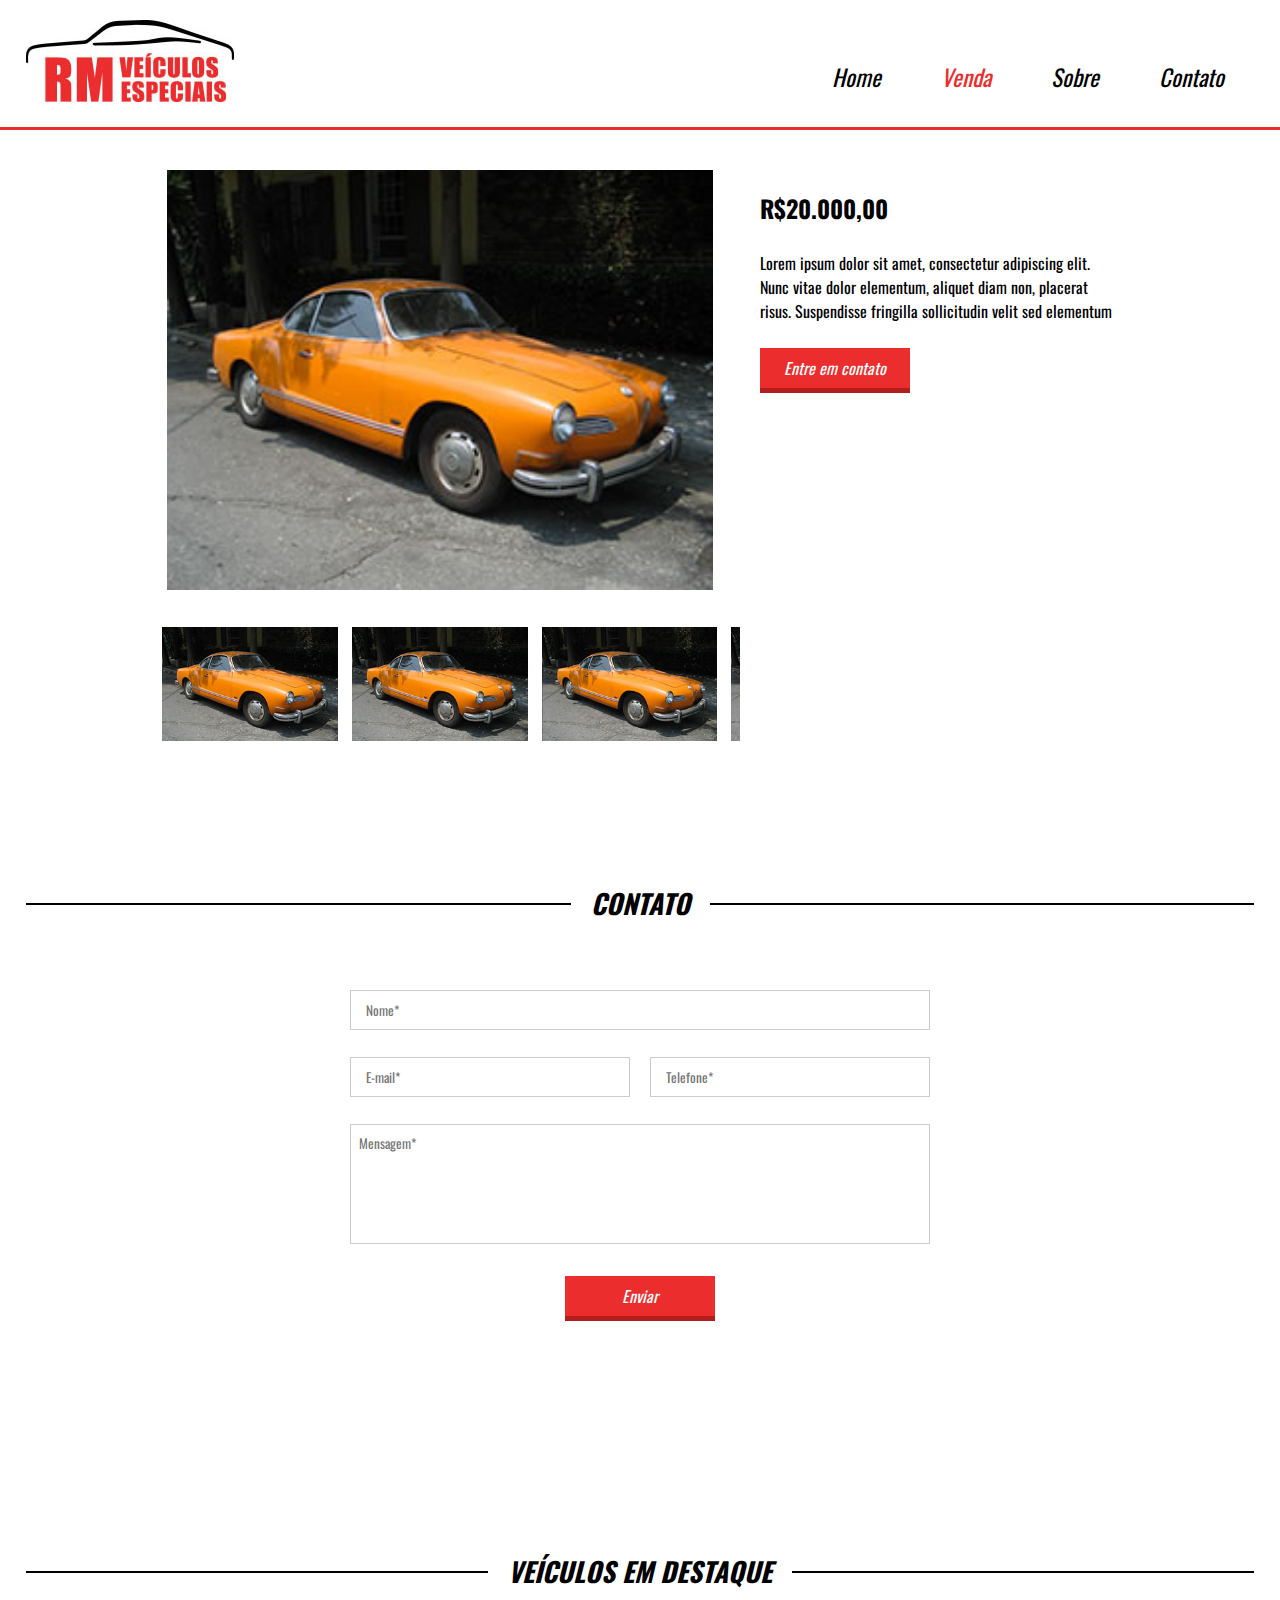
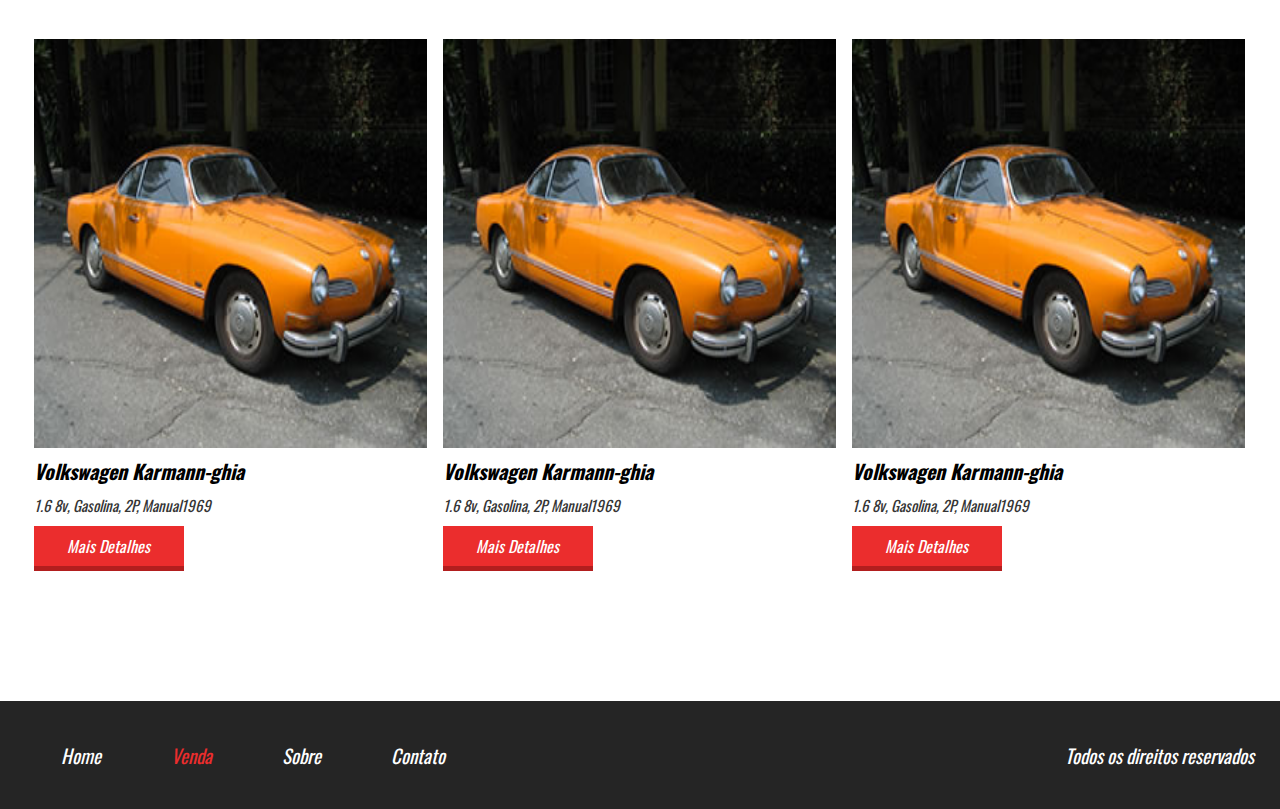
==== veiculo-detalhe.html @ d6c6ca4e "#" ====
<!DOCTYPE html>
<html lang="pt-br">
  <head>
    <meta charset="UTF-8">
    <meta http-equiv="X-UA-Compatible" content="IE=edge">
    <meta name="viewport" content="width=device-width, initial-scale=1.0">
    <link href="https://fonts.googleapis.com/css?family=Oswald" rel="stylesheet">
    <link href="css/style.css" rel="stylesheet">
    <title>Projeto 05</title>
  </head>
  <body>
    <header style="border-bottom: 3px solid #EB2D2D;">
      <div class="container">
        <div class="logo">
          <img src="imagens/logo.jpg" alt="Logo do site"/>
        </div><!--logo-->    
        <nav class="desktop">
          <ul>
            <li><a href="">Home</a></li>
            <li><a style="color:#EB2D2D;" href="venda.html">Venda</a></li>
            <li><a href="">Sobre</a></li>
            <li><a href="">Contato</a></li>
          </ul>
        </nav><!--desktop-->    
        <nav class="mobile">
          <ul>
            <li><a href="">Home</a></li>
            <li><a style="color:#EB2D2D;" href="venda.html">Venda</a></li>
            <li><a href="">Sobre</a></li>
            <li><a href="">Contato</a></li>
          </ul>
        </nav><!--mobile-->    
        <div class="clear"></div>
      </div><!--container-->
    </header>    
    <section class="venda-single">    
      <div class="container">    
        <div class="info-veiculo">
          <div style="background-image:url('imagens/carro1.jpg');" class="foto-destaque"></div>
          <div class="nav-galeria">
            <div class="nav-galeria-wraper">
            <div style="background-image:url('imagens/carro1.jpg');" class="mini-img"></div>
            <div style="background-image:url('imagens/carro1.jpg');" class="mini-img"></div>
            <div style="background-image:url('imagens/carro1.jpg');" class="mini-img"></div>
            <div style="background-image:url('imagens/carro1.jpg');" class="mini-img"></div>
            <div style="background-image:url('imagens/carro1.jpg');" class="mini-img"></div>
            <div style="background-image:url('imagens/carro1.jpg');" class="mini-img"></div>
            </div><!--nav-galeria-wraper-->
          </div><!--nav-galeria-->    
        </div><!--info-->    
        <div class="descricao-veiculo">
          <h2>R$20.000,00</h2>
          <p>Lorem ipsum dolor sit amet, consectetur adipiscing elit. Nunc vitae dolor elementum, aliquet diam non, placerat risus. Suspendisse fringilla sollicitudin velit sed elementum</p>
          <a class="btn1" href="">Entre em contato</a>
        </div><!--descricao-veiculo-->
        <div class="clear"></div>
      </div><!--container-->    
    </section><!--venda-single-->    
    <section class="contato">
      <div class="line-titulo">
        <div class="ln1"></div>
        <h2>Contato</h2>
      </div><!--line-titulo-->    
      <form>
        <div class="input-wraper w100">
          <input placeholder="Nome*" type="text" required />
        </div><!--input-wraper-->    
        <div class="input-wraper w50">
          <input placeholder="E-mail*" type="text" required />
        </div><!--input-wraper-->    
        <div class="input-wraper w50">
          <input placeholder="Telefone*" type="text" required />
        </div><!--input-wraper-->    
        <div class="input-wraper w100">
          <textarea placeholder="Mensagem*" required></textarea>
        </div><!--input-wraper-->    
        <div class="input-wraper w100">
          <input class="btn1" type="submit" value="Enviar" />
        </div><!--input-wraper-->    
        <div class="clear"></div><!--clear-->    
      </form>    
    </section><!--contato-->    
    <section class="veiculos-destaque">
      <div class="line-titulo">
        <div class="ln1"></div>
        <h2>Veículos em destaque</h2>
      </div><!--line-titulo-->
      <div class="container">
        <div class="vitrine-destaque">
          <div style="background-image:url('imagens/carro1.jpg');" class="carro-img"></div><!--carro-img-->
          <div class="info-carro">
            <h2>Volkswagen Karmann-ghia</h2>
            <p>1.6 8v, Gasolina, 2P, Manual1969</p>
            <a class="btn1" href="">Mais Detalhes</a>
          </div><!--info-carro-->
        </div><!--vitrine-destaque-->      
        <div class="vitrine-destaque">
          <div style="background-image:url('imagens/carro1.jpg');" class="carro-img"></div><!--carro-img-->
          <div class="info-carro">
            <h2>Volkswagen Karmann-ghia</h2>
            <p>1.6 8v, Gasolina, 2P, Manual1969</p>
            <a class="btn1" href="">Mais Detalhes</a>
          </div><!--info-carro-->
        </div><!--vitrine-destaque-->      
        <div class="vitrine-destaque">
          <div style="background-image:url('imagens/carro1.jpg');" class="carro-img"></div><!--carro-img-->
          <div class="info-carro">
            <h2>Volkswagen Karmann-ghia</h2>
            <p>1.6 8v, Gasolina, 2P, Manual1969</p>
            <a class="btn1" href="">Mais Detalhes</a>
          </div><!--info-carro-->
        </div><!--vitrine-destaque-->
        <div class="clear"></div>
      </div><!--container-->
    </section><!--veiculos-destaque-->    
    <footer>
      <div class="container">
        <nav>
          <ul>
            <li><a href="">Home</a></li>
            <li><a style="color:#EB2D2D;"  href="venda.html">Venda</a></li>
            <li><a href="">Sobre</a></li>
            <li><a href="">Contato</a></li>
          </ul>
        </nav>
        <p>Todos os direitos reservados</p>
        <div class="clear"></div>
      </div><!--container-->
    </footer>    
  </body>
</html>
---- css/style.css ----
/**CSS Geral**/
*{
	margin: 0;
	padding: 0;
	box-sizing: border-box;
	font-family:'Oswald', sans-serif;
}

html,body{
	height: 100%;
}

.container{
	width: 100%;
	max-width: 1400px;
	margin:0 auto;
}

.clear{
	clear: both;
}

/**Header**/
header{
	padding:20px 2% 35px 2%;
	height: 130px;
}

header div.logo{
	float: left;
}

header nav.desktop{
	float: right;
	position: relative;
	top:40px;
}

nav.mobile{
	margin-top:40px;
	float: right;
	width: 32px;
	height: 32px;
	background-size: 100% 100%;
	cursor: pointer;
	background-image: url('../imagens/icon_menu.png');
	display: none;
}

nav.mobile ul{
	display: none;
	width: 100%;
	left: 0;
	top: 95px;
	border-bottom:4px solid #EB2D2D;
	z-index: 999;
	position: absolute;
	text-align: center;
	background-color: white;
}

nav.mobile li{
	font-size: 23px;
	padding:20px 0px;
	font-style: italic;
}

nav.mobile li a{
	color: black;
	text-decoration: none;
}

header nav.desktop ul{
	list-style-type: none;
}

header nav.desktop ul li{
	float: left;
	font-size: 23px;
	padding:0 30px;
	font-style: italic;
}

header nav.desktop a{
  color: black;
  text-decoration: none;
}

/**Section Banner**/
section.banner{
	overflow:hidden;
	width: 100%;
	height: 650px;
	background-color: black;
	background-image: url('../imagens/bg.jpg');
	background-size: contain;
	background-position: right bottom;
	background-repeat: no-repeat;
}

.text-banner{
	padding:70px;
}

.text-banner-single{
	width: 314px;
	font-style: italic;
	margin-top:30px;
	height: 70px;
	line-height: 70px;
	padding-left: 50px;
	text-transform: uppercase;
	color: white;
	font-size: 23px;
	background-image: url('../imagens/box-text.png');
	background-size: 100% 100%;
	background-repeat: no-repeat;
}

.text-banner .text-banner-single:nth-of-type(2){
	width: 200px;
	height: 70px;
	line-height: 70px;
	position: relative;
	left: -10px;
}

.text-banner .text-banner-single:nth-of-type(3){
	width: 170px;
	height: 70px;
	line-height: 70px;
	position: relative;
	left: -20px;
}

.text-banner .text-banner-single:nth-of-type(4){
	width: 320px;
	font-size: 21px;
	color: black;
	position: relative;
	left: -30px;
	line-height: 70px;
	background-image: url('../imagens/box-white-text.png');
}

/**Section Destaque**/
section.veiculos-destaque{
	padding:90px 2%;
}

section.veiculos-destaque .container{
	padding:40px 0;
}

.line-titulo{
	max-width: 1400px;
	margin:0 auto;
	position: relative;
	text-align: center;
}

.ln1{
	position: absolute;
	height: 2px;
	width: 100%;
	top:20px;
	background:black;
}

.line-titulo h2{
	position: relative;
	background: white;
	display: inline-block;
	text-align: center;
	font-size: 27px;
	padding:0 20px;
	font-style: italic;
	text-transform: uppercase;
}

.vitrine-destaque{
	float: left;
	width: 33.3%;
}

.vitrine-destaque .carro-img{
	width: 100%;
	padding-top: 100%;
	border:8px solid white;
	background-size: 100% 100%;
}

.vitrine-destaque h2{
	padding-left: 8px;
	color: black;
	font-style: italic;
	font-size: 20px;
}

.vitrine-destaque p{
	padding-top: 8px;
	padding-left: 8px;
	color: #353535;
	font-size: 15px;
	font-style: italic;
}

.btn1{
	text-align: center;
	display: block;
	line-height: 40px;
	background-color:#EB2D2D;
	text-decoration: none;
	border-bottom: 5px solid #B21E1E;
	color: white;
	font-size: 16px;
	font-style: italic;
	width: 150px;
}

.vitrine-destaque a{
	margin-left: 8px;
	margin-top:10px;
}

/**Section Descrição**/
.servicos-descricao{
	display: flex;
}

.half1{
	width: 50%;
	text-align: right;
	padding:90px 0;
	background: #242424;
	color: white;
}

.half1-wraper{
	padding-right: 20%;
	text-align: left;
	display: inline-block;
}

.half1-wraper h2{
	font-weight: normal;
	font-style: italic;
	font-size: 32px;
}

.half1-wraper ul{
	display: inline-block;
	margin-top:20px;
}

.half1-wraper li{
	margin-left: 15px;
}

.half1-wraper a{
	margin-left: 40px;
	display: inline-block;
	vertical-align: bottom;
}

.half2{
	width: 50%;
	padding:90px 100px;
	background:#EB2D2D;
	color: white;
}

.half2 h2{
	font-weight: normal;
	font-style: italic;
	font-size: 32px;
}

.half2 .depoimento-single{
	margin-top:19px;
}

.depoimento-single p{
	font-size: 22px;
}

.navigation{
	float: left;
	width: 100%;
	max-width: 700px;
	margin-top:30px;
}

.arrows{
	float: left;
}

.navigation img{
	cursor: pointer;
	margin:0 20px;
}

.nome-depoimento{
	float: right;
	color: #252525;
	font-size: 23px;
}

/**Section Contatos**/
section.contato{
	padding:80px 2%;
}

section.contato form{
	max-width: 600px;
	margin:50px auto;
}

section.contato .input-wraper{
	float: left;
	padding:10px;
	margin-top:7px;
}

section.contato input[type=text]{
	width: 100%;
	border: 1px solid #ccc;
	height: 40px;
	line-height: 40px;
	padding-left: 15px;
}

section.contato textarea{
	width: 100%;
	border:1px solid #ccc;
	height: 120px;
	padding:8px;
	resize: none;
}

section.contato form .input-wraper:nth-of-type(5){
	text-align: center;
}

section.contato input[type=submit]{
	border-right: 0;
	border-left: 0;
	border-top: 0;
	cursor: pointer;
	display: inline-block;
}

.w100{
	width: 100%;
}

.w50{
	width: 50%;
}

/**Footer**/
footer{
	padding:40px 2%;
	background: #252525;
}

footer nav{
	float: left;
}

footer nav ul{
	list-style-type: none;
}

footer nav ul li{
	float: left;
	font-style: italic;
	padding:0 35px;
	font-size: 19px;
}

footer nav ul a{
	color: white;
	text-decoration: none;
}

footer p{
	float: right;
	color: white;
	font-size: 19px;
	font-style: italic;
}

/**Vendas**/
.sidebar{
	float: left;
	width: 30%;
}

.search1{
	width:90%;
}

.search1 h2{
	font-size: 24px;
	color: black;
	font-weight: normal;
}

.search1 .barra-preco{
	width: 100%;
	height: 20px;
	background: white;
	border:1px solid #ccc;
	margin-top:8px;
	border-radius: 20px;
	position: relative;
}

.barra-preco-fill{
	position: absolute;
	left: 0;
	top: 0;
	width: 30%;
	height: 20px;
	border-radius: 20px;
	background:linear-gradient(to bottom,rgb(255,255,255),rgb(200,200,200));
}

.pointer-barra{
	width: 26px;
	height: 26px;
	position: absolute;
	left: calc(30% - 13px);
	top: -3px;
	cursor: pointer;
	border-radius: 8px;
	background:linear-gradient(to bottom,rgb(255,255,255),rgb(180,180,180));
	border:1px solid  #777;
}

.valor-pesquisa{
	margin-top:8px;
}

.valor-pesquisa p{
	color: black;
	font-size: 15px;
}

.valor-pesquisa p:nth-of-type(1){
	float: left;
}

.valor-pesquisa p:nth-of-type(2){
	float: right;
}

.search2{
	margin-top:40px;
}

.search2 h2{
	font-size: 24px;
	color: black;
	font-weight: normal;
}

.form-venda-wraper{
	margin-top:10px;
}

.form-venda-wraper input[type=checkbox]{
	display: none;
}

.form-venda-wraper label{
	width: 20px;
	height: 20px;
	display: inline-block;
	border:1px solid #ccc;
	border-radius: 3px;
	vertical-align: top;
	cursor: pointer;
	position: relative;
}

.circle{
	width: 8px;
	height: 8px;
	display: none;
	border-radius: 4px;
	background: black;
	position: absolute;
	left: 6px;
	top: 6px;
}

.form-venda-wraper input[type=checkbox]:checked + label > .circle{
	display: block;
}

.form-venda-wraper span{
	padding:0 10px;
	display: inline-block;
	vertical-align: top;
}

.vitrine-venda{
	float: left;
	width: 70%;
}

.vitrine-venda .vitrine-destaque{
	margin-top:20px;
}

/**Detalhes do veiculo**/
section.venda-single{
	padding:0 2%;
}

section.venda-single .container{
	padding:40px 0;
	max-width: 1000px;
}

.info-veiculo{
	float: left;
	width: 60%;
}

.foto-destaque{
	width: 100%;
	padding-top:70%;
	background-position: center;
	background-size: contain;
	background-repeat: no-repeat;
}

.descricao-veiculo{
	float: left;
	width: 40%;
	padding:20px;
}

.descricao-veiculo p{
	margin-top:25px;
	max-width: 360px;
}

.descricao-veiculo a{
	margin-top:25px;
}

.nav-galeria{
	width: 100%;
	padding:15px;
	overflow: hidden;
	margin-top:15px;
}

.nav-galeria-wraper{
	width: 200%;
}

.mini-img{
	float: left;
	border:7px solid white;
	background-position: center;
	background-size: cover;
	padding-top:calc(33.3% * (100 / 200) * 0.6);
	width:calc(33.3% * (100 / 200));
}

/**Responsivo**/
@media screen and (max-width: 1100px){
	.half1{
		text-align: center;
	}

	.half1-wraper{
		text-align: left;
		padding-right: 0;
	}

	.half1-wraper a{
		display: block;
		margin-left: 0;
		margin-top:15px;
	}
}

@media screen and (max-width: 900px){
	.nome-depoimento{
	float: left;
	width: 100%;
	margin:20px 20px;
	}
}

@media screen and (max-width: 768px){
	footer nav{
		display: none;
	}

	footer{
		text-align: center;
	}

	footer p{
		float: none;
	}

	.w50{
		width: 100%;
	}

	.nome-depoimento{
	float: right;
	width: auto;
	margin:0px 0px;
	}

	section.servicos-descricao{
		flex-direction: column;
	}

	.half1,.half2{
		padding:80px 4%;
		width: 100%;
	}

	section.banner{
		background-size: cover;
		background-position: 100px center;
		height: 80vh;
	}

	nav.desktop
	{
		display: none;
	}

	nav.mobile{
		display: block;
	}

	.sidebar{
		width: 100%;
		text-align: center;
	}

	.search1{
		display: inline-block;
	}

	.search2{
		text-align: left;
		display: inline-block;
	}

	.vitrine-venda{
		text-align: center;
		width: 100%;
	}
}

@media screen and (max-width: 580px){
	.text-banner{
		padding:30px;
	}

	.text-banner-single{
		width: 240px;
		font-size: 18px;
	}

	.text-banner .text-banner-single:nth-of-type(4){
		width: 270px;
	}

	section.veiculos-destaque .line-titulo h2{
		font-size: 23px;
	}

	section.veiculos-destaque .container{
		max-width: 1000px;
		padding:40px 0;
		text-align: center;
	}

	.vitrine-destaque{
		display: inline-block;
		float: none;
		width: 80%;
		text-align: center;
		margin-top:20px;
	}

	.vitrine-destaque a{
		display: inline-block;
	}
}

@media screen and (max-width: 480px){
	.vitrine-destaque{
		width: 100%;
	}
}
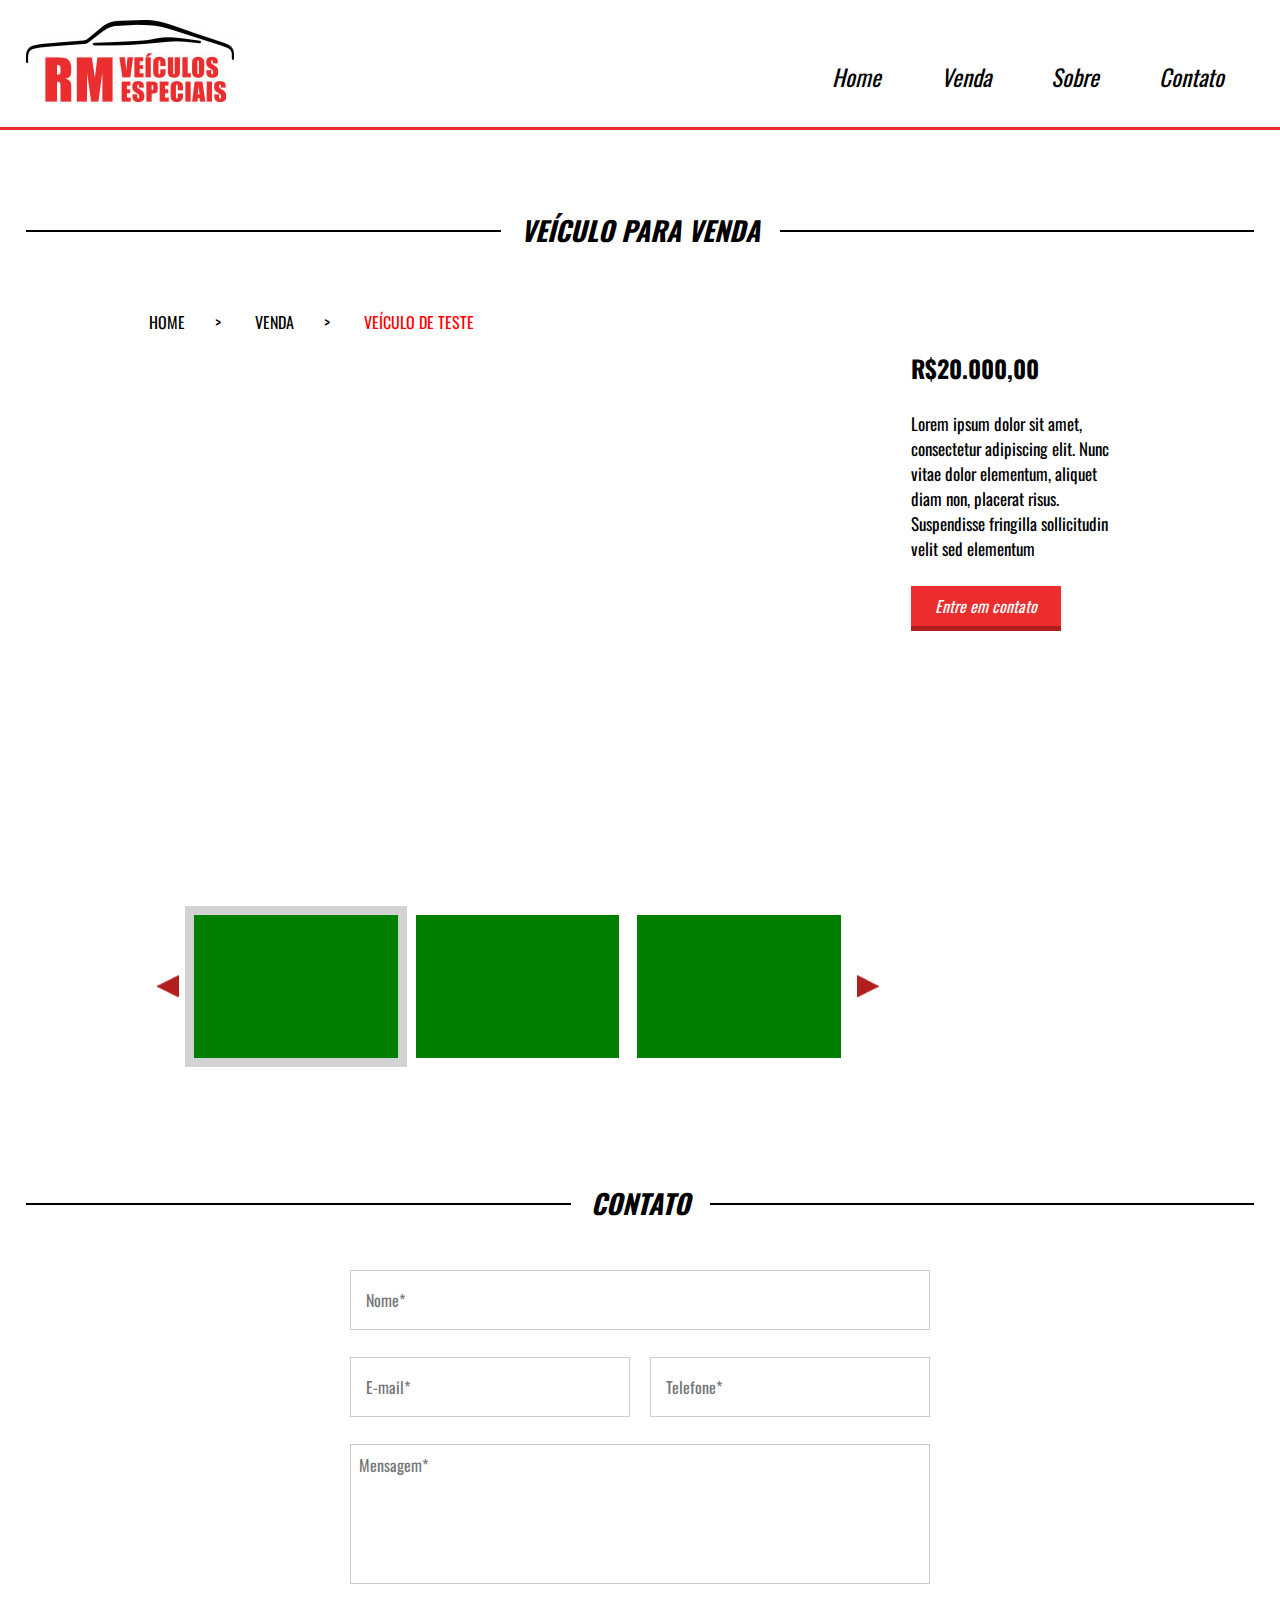
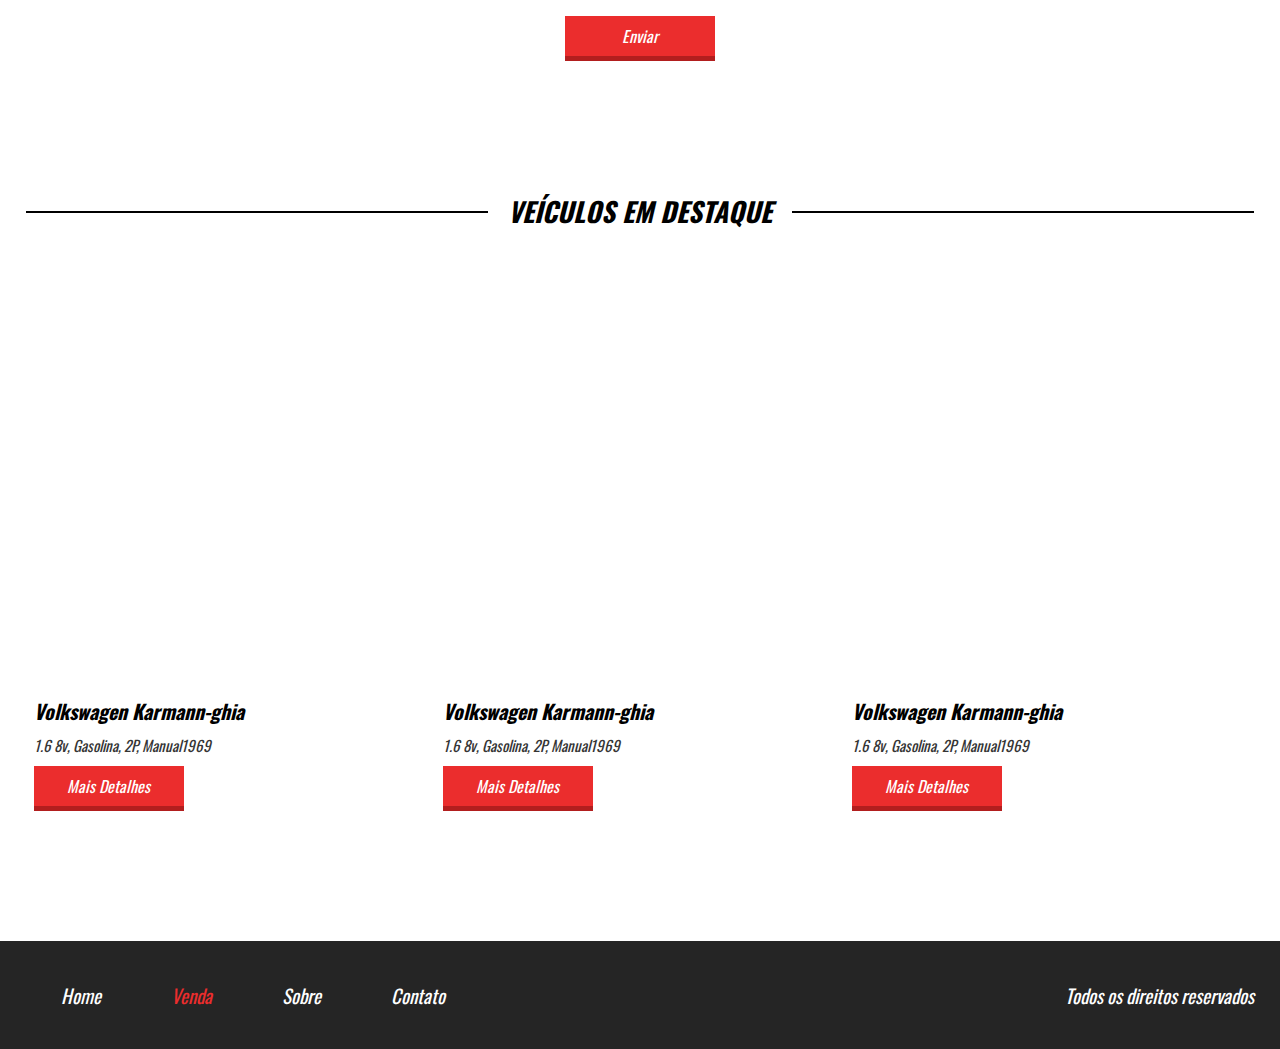
==== commit 38ab7b4e: "About Page + Fix css in line" ====
--- a/veiculo-detalhe.html
+++ b/veiculo-detalhe.html
@@ -9,44 +9,55 @@
     <title>Projeto 05</title>
   </head>
   <body>
-    <header style="border-bottom: 3px solid #EB2D2D;">
+    <header class="modificado">
       <div class="container">
         <div class="logo">
           <img src="imagens/logo.jpg" alt="Logo do site"/>
         </div><!--logo-->    
         <nav class="desktop">
           <ul>
-            <li><a href="">Home</a></li>
-            <li><a style="color:#EB2D2D;" href="venda.html">Venda</a></li>
-            <li><a href="">Sobre</a></li>
+            <li><a href="index.html">Home</a></li>
+            <li><a class="link-ativo" href="venda.html">Venda</a></li>
+            <li><a href="sobre.html">Sobre</a></li>
             <li><a href="">Contato</a></li>
           </ul>
         </nav><!--desktop-->    
         <nav class="mobile">
           <ul>
-            <li><a href="">Home</a></li>
-            <li><a style="color:#EB2D2D;" href="venda.html">Venda</a></li>
-            <li><a href="">Sobre</a></li>
+            <li><a href="index.html">Home</a></li>
+            <li><a class="link-ativo" href="venda.html">Venda</a></li>
+            <li><a href="sobre.html">Sobre</a></li>
             <li><a href="">Contato</a></li>
           </ul>
         </nav><!--mobile-->    
         <div class="clear"></div>
       </div><!--container-->
     </header>    
-    <section class="venda-single">    
+    <section class="venda-single">      
+      <div class="line-titulo">
+        <div class="ln1"></div>
+        <h2>Veículo para Venda</h2>
+      </div>    
       <div class="container">    
         <div class="info-veiculo">
-          <div style="background-image:url('imagens/carro1.jpg');" class="foto-destaque"></div>
-          <div class="nav-galeria">
-            <div class="nav-galeria-wraper">
-            <div style="background-image:url('imagens/carro1.jpg');" class="mini-img"></div>
-            <div style="background-image:url('imagens/carro1.jpg');" class="mini-img"></div>
-            <div style="background-image:url('imagens/carro1.jpg');" class="mini-img"></div>
-            <div style="background-image:url('imagens/carro1.jpg');" class="mini-img"></div>
-            <div style="background-image:url('imagens/carro1.jpg');" class="mini-img"></div>
-            <div style="background-image:url('imagens/carro1.jpg');" class="mini-img"></div>
-            </div><!--nav-galeria-wraper-->
-          </div><!--nav-galeria-->    
+          <div class="info-bread"><a href="">HOME</a><span>></span>
+          <a href="">VENDA</a><span>></span>
+          <a href="">VEÍCULO DE TESTE</a></div>
+          <div class="imagem foto-destaque"></div>
+          <div class="nav-galeria-parent">
+            <div class="arrow-left-nav"></div>
+            <div class="arrow-right-nav"></div>
+            <div class="nav-galeria">
+              <div class="nav-galeria-wraper">
+                <div class="estilo mini-img-wraper"><div class="imagem mini-img"></div></div>
+                <div class="mini-img-wraper"><div class="imagem mini-img"></div></div>
+                <div class="mini-img-wraper"><div class="imagem mini-img"></div></div>
+                <div class="mini-img-wraper"><div class="imagem mini-img"></div></div>
+                <div class="mini-img-wraper"><div class="imagem mini-img"></div></div>
+                <div class="mini-img-wraper"><div class="imagem mini-img"></div></div>
+              </div><!--nav-galeria-wraper-->      
+            </div><!--nav-galeria-->
+          </div><!--nav-galeria-parent-->
         </div><!--info-->    
         <div class="descricao-veiculo">
           <h2>R$20.000,00</h2>
@@ -87,23 +98,23 @@
       </div><!--line-titulo-->
       <div class="container">
         <div class="vitrine-destaque">
-          <div style="background-image:url('imagens/carro1.jpg');" class="carro-img"></div><!--carro-img-->
+          <div class="imagem carro-img"></div><!--carro-img-->
           <div class="info-carro">
             <h2>Volkswagen Karmann-ghia</h2>
             <p>1.6 8v, Gasolina, 2P, Manual1969</p>
             <a class="btn1" href="">Mais Detalhes</a>
           </div><!--info-carro-->
-        </div><!--vitrine-destaque-->      
+        </div><!--vitrine-destaque-->    
         <div class="vitrine-destaque">
-          <div style="background-image:url('imagens/carro1.jpg');" class="carro-img"></div><!--carro-img-->
+          <div class="imagem carro-img"></div><!--carro-img-->
           <div class="info-carro">
             <h2>Volkswagen Karmann-ghia</h2>
             <p>1.6 8v, Gasolina, 2P, Manual1969</p>
             <a class="btn1" href="">Mais Detalhes</a>
           </div><!--info-carro-->
-        </div><!--vitrine-destaque-->      
+        </div><!--vitrine-destaque-->    
         <div class="vitrine-destaque">
-          <div style="background-image:url('imagens/carro1.jpg');" class="carro-img"></div><!--carro-img-->
+          <div class="imagem carro-img"></div><!--carro-img-->
           <div class="info-carro">
             <h2>Volkswagen Karmann-ghia</h2>
             <p>1.6 8v, Gasolina, 2P, Manual1969</p>
@@ -117,9 +128,9 @@
       <div class="container">
         <nav>
           <ul>
-            <li><a href="">Home</a></li>
-            <li><a style="color:#EB2D2D;"  href="venda.html">Venda</a></li>
-            <li><a href="">Sobre</a></li>
+            <li><a href="index.html">Home</a></li>
+            <li><a class="link-ativo" href="venda.html">Venda</a></li>
+            <li><a href="sobre.html">Sobre</a></li>
             <li><a href="">Contato</a></li>
           </ul>
         </nav>
--- a/css/style.css
+++ b/css/style.css
@@ -24,6 +24,10 @@
 header{
 	padding:20px 2% 35px 2%;
 	height: 130px;
+}
+
+.modificado{
+	border-bottom: 3px solid #EB2D2D;
 }
 
 header div.logo{
@@ -82,8 +86,12 @@
 }
 
 header nav.desktop a{
-  color: black;
-  text-decoration: none;
+    color: black;
+    text-decoration: none;
+}
+
+.link-ativo{
+	color:#EB2D2D;
 }
 
 /**Section Banner**/
@@ -181,6 +189,11 @@
 .vitrine-destaque{
 	float: left;
 	width: 33.3%;
+	text-align: left;	
+}
+
+.imagem{
+	background-image:url('imagens/carro1.jpg');
 }
 
 .vitrine-destaque .carro-img{
@@ -308,12 +321,12 @@
 
 /**Section Contatos**/
 section.contato{
-	padding:80px 2%;
+	padding:80px 2% 0 2%;
 }
 
 section.contato form{
 	max-width: 600px;
-	margin:50px auto;
+	margin:30px auto;
 }
 
 section.contato .input-wraper{
@@ -325,15 +338,17 @@
 section.contato input[type=text]{
 	width: 100%;
 	border: 1px solid #ccc;
-	height: 40px;
+	height: 60px;
+	font-size: 16px;
 	line-height: 40px;
 	padding-left: 15px;
 }
 
 section.contato textarea{
+	font-size: 16px;
 	width: 100%;
 	border:1px solid #ccc;
-	height: 120px;
+	height: 140px;
 	padding:8px;
 	resize: none;
 }
@@ -392,6 +407,15 @@
 }
 
 /**Vendas**/
+section.venda{
+	padding:90px 2%;
+	min-height: 90%;
+}
+
+.content-venda{
+	margin-top:40px;
+}
+
 .sidebar{
 	float: left;
 	width: 30%;
@@ -517,16 +541,17 @@
 
 /**Detalhes do veiculo**/
 section.venda-single{
-	padding:0 2%;
+	padding:80px 2% 0 2%;
 }
 
 section.venda-single .container{
-	padding:40px 0;
-	max-width: 1000px;
+	padding:40px 0 0 0;
+	text-align: center;
+	max-width: 1280px;
 }
 
 .info-veiculo{
-	float: left;
+	display: inline-block;
 	width: 60%;
 }
 
@@ -534,47 +559,157 @@
 	width: 100%;
 	padding-top:70%;
 	background-position: center;
-	background-size: contain;
+	background-size: cover;
 	background-repeat: no-repeat;
 }
 
 .descricao-veiculo{
-	float: left;
-	width: 40%;
-	padding:20px;
+	vertical-align: top;
+	display: inline-block;
+	padding:60px 20px;
+	text-align: left;
 }
 
 .descricao-veiculo p{
+	font-size: 17px;
 	margin-top:25px;
-	max-width: 360px;
+	max-width: 200px;
 }
 
 .descricao-veiculo a{
 	margin-top:25px;
 }
 
+.nav-galeria-parent{
+	width: 100%;
+	padding:36px;
+	position: relative;
+}
+
+.arrow-left-nav{
+	position: absolute;
+	left: 8px;
+	top: 50%;
+	cursor: pointer;
+	transform:translateY(-50%);
+	-ms-transform:translateY(-50%);
+	background-image:url('../imagens/arrow-left.png');
+	background-size: 100% 100%;
+	width: 22px;
+	height: 22px;
+}
+
+.arrow-right-nav{
+	position: absolute;
+	right: 8px;
+	top: 50%;
+	cursor: pointer;
+	transform:translateY(-50%);
+	-ms-transform:translateY(-50%);
+	background-image:url('../imagens/arrow-right.png');
+	background-size: 100% 100%;
+	width: 22px;
+	height: 22px;
+}
+
+.info-bread{
+	padding:20px 0;
+	text-align: left;
+}
+
+.info-bread a{
+	text-decoration: none;
+	color: black;
+}
+
+.info-bread a:last-child{
+	color: red;
+}
+
+.info-bread span{
+	padding:0 30px;
+}
+
 .nav-galeria{
-	width: 100%;
-	padding:15px;
 	overflow: hidden;
-	margin-top:15px;
+	width: 100%;
 }
 
 .nav-galeria-wraper{
 	width: 200%;
 }
 
+.estilo{
+	background-color:rgb(210,210,210);
+}
+
+.mini-img-wraper{
+	float: left;
+	padding:9px;
+	width:calc(33.3% * (100 / 200));
+}
+
 .mini-img{
-	float: left;
-	border:7px solid white;
+	width: 100%;
+	cursor: pointer;
+	padding-top:70%;
 	background-position: center;
 	background-size: cover;
-	padding-top:calc(33.3% * (100 / 200) * 0.6);
-	width:calc(33.3% * (100 / 200));
+	background-color:green;
+}
+
+/**Sobre**/
+section.sobre{
+	min-height: 90%;
+	padding:60px 2% 20px 2%;
+}
+
+section.sobre .container{
+	max-width: 840px;
+	margin-top:30px;
+}
+
+section.sobre .img-destaque-sobre{
+	width: 100%;
+	padding-top:60%;
+	background-color: rgb(220,220,220);
+}
+
+section.sobre .descricao-autor{
+	margin-top:20px;
+}
+
+.descricao-autor h2{
+	font-size: 24px;
+}
+
+.descricao-autor p{
+	line-height: 28px;
+	font-size: 16px;
+	margin-top:10px;
+}
+
+.descricao-autor2{
+	margin-top:40px;
+}
+
+.img-small{
+	width: 30%;
+	padding-top:30%;
+	float: left;
+	background-color: rgb(220,220,220);
+}
+
+.descricao-autor2 p{
+	float: left;
+	width: 70%;
+	line-height: 28px;
+	padding:15px;
 }
 
 /**Responsivo**/
 @media screen and (max-width: 1100px){
+
 	.half1{
 		text-align: center;
 	}
@@ -637,8 +772,7 @@
 		height: 80vh;
 	}
 
-	nav.desktop
-	{
+	nav.desktop{
 		display: none;
 	}
 
@@ -663,6 +797,23 @@
 	.vitrine-venda{
 		text-align: center;
 		width: 100%;
+	}
+
+	.info-veiculo{
+		width: 100%;
+	}
+
+	.descricao-veiculo{
+		padding:20px 0;
+		text-align: center;
+	}
+
+	.descricao-veiculo a{
+		display: inline-block;
+	}
+
+	.descricao-veiculo p{
+		max-width: none;
 	}
 }
 
